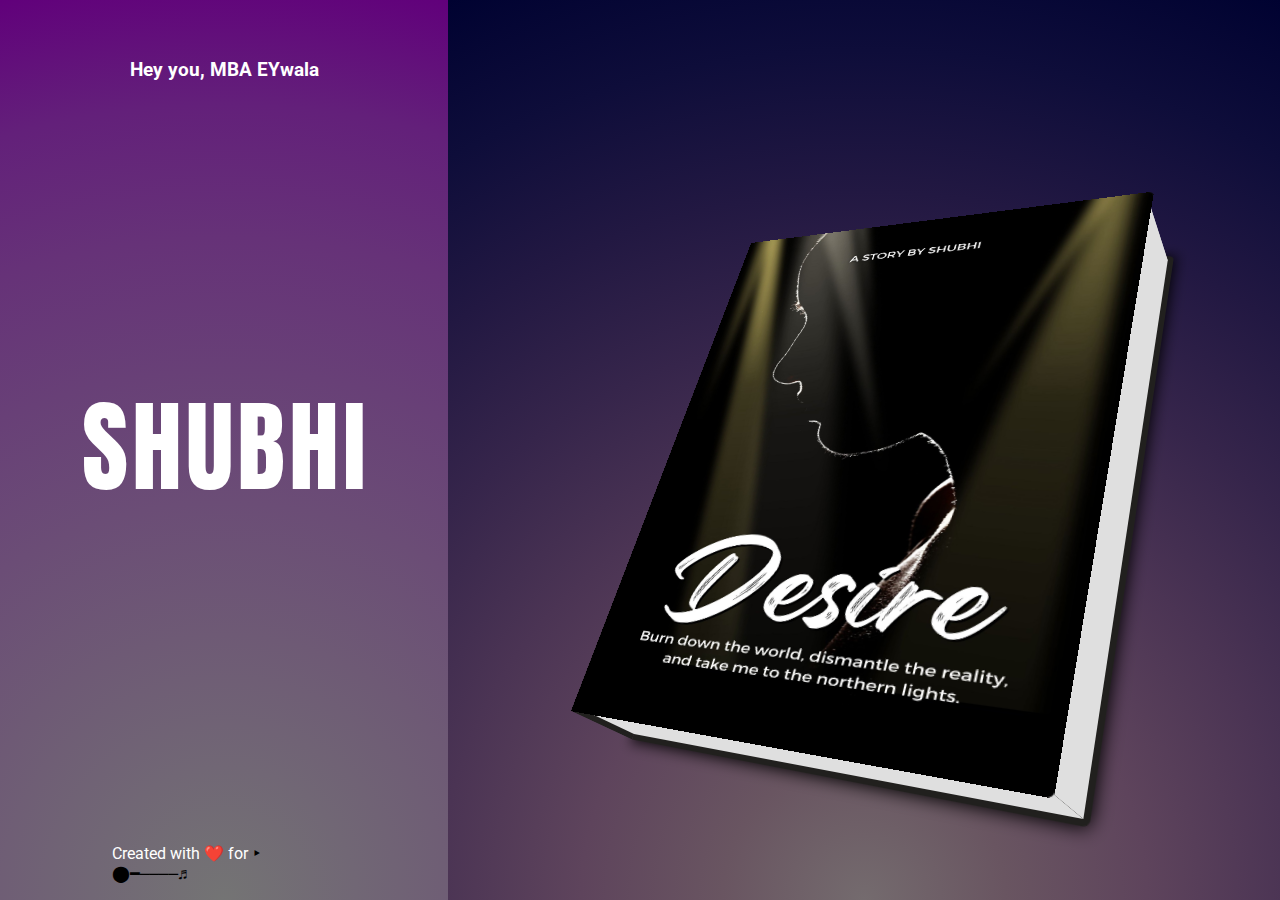
==== index.html @ cf0a11ba "Add files via upload" ====
<!DOCTYPE html>
<html lang="en">
<head>
    <meta charset="UTF-8">
    <meta name="viewport" content="width=device-width, initial-scale=1.0">
    <title>Bibliophile</title>
    <link rel="icon" href="magic-book.png" type="image/png">
    <link rel="stylesheet" href="left.css">
	<link rel="stylesheet" href="right.css">
</head>
<body>
    <!-- Left Side -->
    <div class="left">
        <h3 class="fixed">Hey you, MBA EYwala</h3>
        <div class="word">
            <span>S</span>
            <span>H</span>
            <span>U</span>
            <span>B</span>
            <span>H</span>
			<span>I</span>
        </div>
        <footer>
            <p>Created with ❤️ for <a target="_blank" href="https://www.instagram.com/_northern._lights/">‣ ⬤━────♬</a></p>
		</footer>
    </div>

    <!-- Right Side -->
    <div class="right">
        <div class="container">
			<div class="book">
				<div class="book__cover">
					<a href="aurora.html" id="redirect-link"><img class="book__cover-img" src="desire.jpg"></a>
				</div>
				<div class="book__pages"></div>
            </div>
        </div>
    </div>

    <script>
        const spans = document.querySelectorAll('.word span');
        spans.forEach((span, idx) => {
            span.addEventListener('click', (e) => {
                e.target.classList.add('active');
            });
            span.addEventListener('animationend', (e) => {
                e.target.classList.remove('active');
            });

            // Initial animation
            setTimeout(() => {
                span.classList.add('active');
            }, 750 * (idx + 1));
        });

        document.addEventListener('DOMContentLoaded', function() {
            const link = document.getElementById('redirect-link');
            
            link.addEventListener('click', function(event) {
                event.preventDefault(); // Prevent the default link behavior
                setTimeout(function() {
                    window.location.href = link.href; // Redirect after delay
                }, 1000); // 1500 milliseconds delay
            });
        });
    </script>
</body>
</html>
---- left.css ----
@import url('https://fonts.googleapis.com/css2?family=Poppins&display=swap');
@import url('https://fonts.googleapis.com/css?family=Anton|Roboto');

body {
    align-items: center;
	justify-content: center;
    margin: 0;
    padding: 0;
    display: flex;
    height: 100vh;
    overflow: hidden;
    font-family: 'Roboto', sans-serif;
    user-select: none;
}
.left, .right {
    height: 100%;
    box-sizing: border-box;
    overflow: hidden;
}
.left {
    width: 35%;
    background-color: skyblue;
    background: linear-gradient(180.2deg, rgb(120, 85, 137) -6.9%, rgb(35, 9, 31) 76.7%);
    background: radial-gradient(circle at 50% 100%, #747474, #716775, #6e5a75, #6b4d76, #684077, #663278, #63207a, #61007b);
    color: #fff;
    display: flex;
    flex-direction: column;
    align-items: center;
    justify-content: center;
    position: relative;
}
.right {
    width: 65%;
    background: #f2e7fd;
    background: radial-gradient(circle at 50% 100%, #746b6e, #695561, #5e445c, #4b3454, #36254b, #221842, #0e0d3a, #000231);
    display: flex;
    flex-direction: column;
    align-items: center;
    justify-content: center;
    position: relative;
}

/* Left Side (Word Animation) */
.word {
    font-family: 'Anton', sans-serif;
    perspective: 1000px;
    z-index:10;
}
.word span {
    cursor: pointer;
    display: inline-block;
    font-size: 100px;
    user-select: none;
    line-height: .8;
}
.word span:nth-child(1).active {
    animation: balance 1.5s ease-out;
    transform-origin: bottom left;
}
@keyframes balance {
    0%, 100% {
        transform: rotate(0deg);
    }
    30%, 60% {
        transform: rotate(-45deg);
    }
}
.word span:nth-child(2).active {
    animation: shrinkjump 1s ease-in-out;
    transform-origin: bottom center;
}
@keyframes shrinkjump {
    10%, 35% {
        transform: scale(2, .2) translate(0, 0);
    }
    45%, 50% {
        transform: scale(1) translate(0, -150px);
    }
    80% {
        transform: scale(1) translate(0, 0);
    }
}
.word span:nth-child(3).active {
    animation: falling 2s ease-out;
    transform-origin: bottom center;
}
@keyframes falling {
    12% {
        transform: rotateX(240deg);
    }
    24% {
        transform: rotateX(150deg);
    }
    36% {
        transform: rotateX(200deg);
    }
    48% {
        transform: rotateX(175deg);
    }
    60%, 85% {
        transform: rotateX(180deg);
    }
    100% {
        transform: rotateX(0deg);
    }
}
.word span:nth-child(4).active {
    animation: rotate 1s ease-out;
}
@keyframes rotate {
    20%, 80% {
        transform: rotateY(180deg);
    }
    100% {
        transform: rotateY(360deg);
    }
}
.word span:nth-child(5).active {
    animation: toplong 1.5s linear;
}
@keyframes toplong {
    10%, 40% {
        transform: translateY(-48vh) scaleY(1);
    }
    90% {
        transform: translateY(-48vh) scaleY(4);
    }
}

.word span:nth-child(6).active {
	animation: poofpop 1s linear;
}

@keyframes poofpop {
    0% {
        transform: scale(0.5) rotate(0deg);
    }
	12% {
        transform: scale(2) rotate(30deg);
    }
    25% {
        transform: scale(3) rotate(60deg);
    }
    50% {
        transform: scale(1) rotate(90deg);
    }
	75% {
        transform: scale(0.5) rotate(120deg);
    }
	87% {
        transform: scale(0.3) rotate(150deg);
    }
    100% {
        transform: scale(1) rotate(180deg);
    }
}


.fixed {
    position: absolute;
    top: 40px;
    left: 50%;
    transform: translateX(-50%);
}
footer {
    position: absolute;
    bottom: 0;
    left: 50%;
    /*letter-spacing: 1px;*/
    transform: translateX(-50%);
}
footer a {
    color: #000000;
    text-decoration: none;
    font-family: 'Courier New', monospace;
}
---- right.css ----
.container{    
	perspective: 1000px;
}

.book {
    --witdh: 500px;
    --height: 600px;
    --thick: 100px;
    --inner: 6px;
    --pages-bg: rgb(223, 223, 223);
    --cover-bg: rgba(33,32,30,255);
    --cover-radius: 6px;
    position: relative;
    width: var(--witdh);
    height: var(--height);
    transform: rotateY(-30deg) rotateX(30deg);
    transition: 0.5s transform;
}

.book:hover {
    transform: rotateY(-20deg) rotateX(20deg);
}

.book,
.book__cover,
.book__pages {
    transform-style: preserve-3d;
}

.book__cover,
.book__cover::before,
.book__cover-img {
    border-top-right-radius: var(--cover-radius);
    border-bottom-right-radius: var(--cover-radius);
    user-select: none;
}

.book__cover::before,
.book__cover::after,
.book__pages::before,
.book__pages::after {
    position: absolute;
    content: '';
    left: 0;
    top: 0;
    height: 100%;
}

.book__cover,
.book__cover::before,
.book__cover::after {
    background-color: var(--cover-bg);
}

.book__cover {
    width: 100%;
    height: 100%;
}

.book__cover::before {
    width: 100%;
    transform: translateZ(calc(var(--thick)*-1));
    box-shadow: 0 0 16px 1px rgba(0, 0, 0, 1);
}

.book__cover::after {
    width: var(--thick);
    transform-origin: left center;
    transform: rotateY(90deg);
}

.book__cover-img {
    width: 100%;
    height: 100%;
}

.book__pages,
.book__pages::before,
.book__pages::after {
    background: var(--pages-bg);
}

.book__pages {
    position: absolute;
    right: var(--inner);
    top: var(--inner);
    width: var(--thick);
    height: calc(100% - var(--inner)*2);
    transform-origin: right center;
    transform: rotateY(-90deg);
}

.book__pages::before,
.book__pages::after {
    width: var(--thick);
    height: calc(var(--witdh) - var(--inner));
}

.book__pages::before {
    transform-origin: center top;
    transform: rotateX(90deg);
}

.book__pages::after {
    top: unset;
    bottom: 0;
    transform-origin: center bottom;
    transform: rotateX(-90deg);
}

.book-link {
    text-decoration: none; /* Removes underline */
    color: inherit; /* Inherits text color */
}
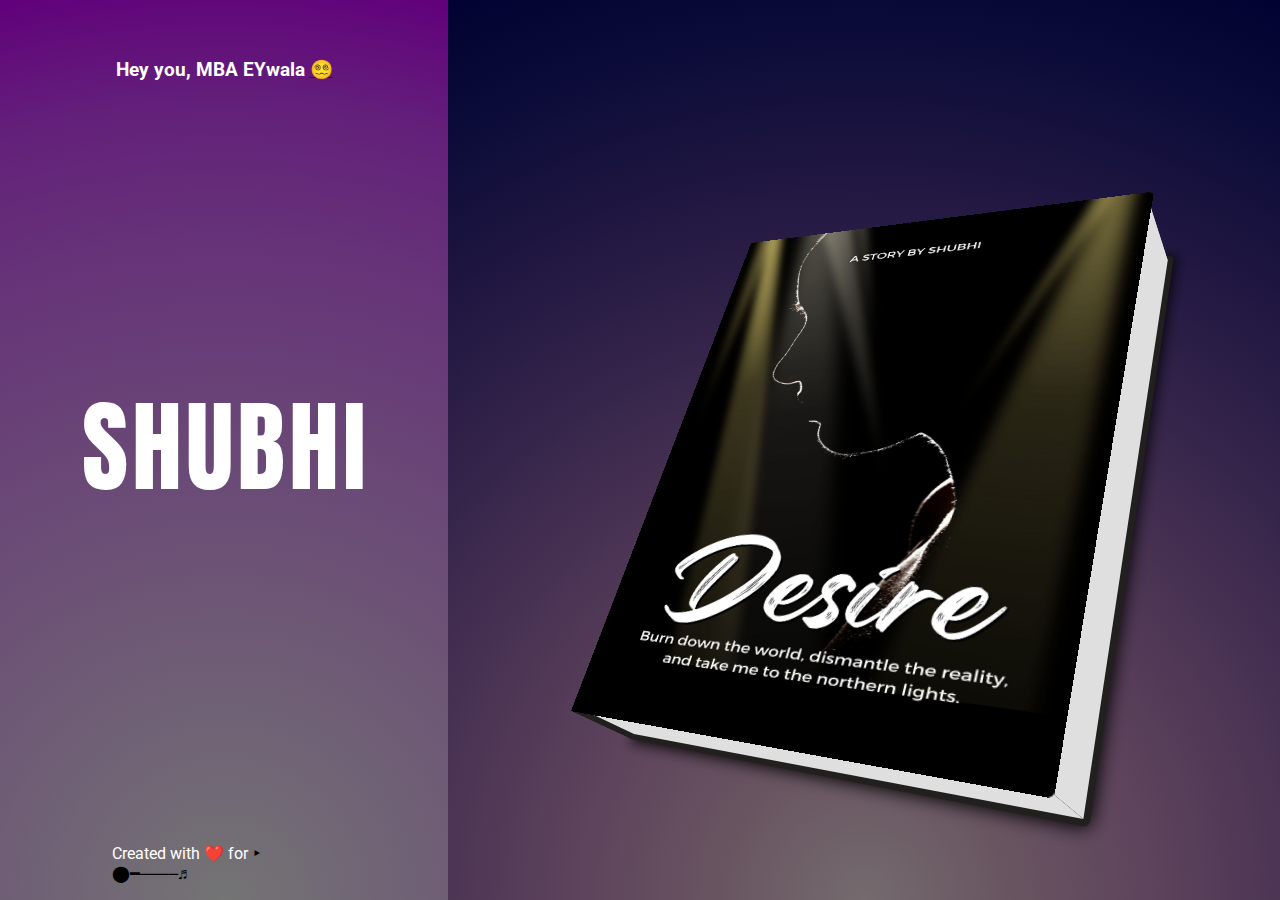
==== commit afecce8d: "Update index.html" ====
--- a/index.html
+++ b/index.html
@@ -11,7 +11,7 @@
 <body>
     <!-- Left Side -->
     <div class="left">
-        <h3 class="fixed">Hey you, MBA EYwala</h3>
+        <h3 class="fixed">Hey you, MBA EYwala <a href="smflip.html">😵‍💫</a></h3>
         <div class="word">
             <span>S</span>
             <span>H</span>
